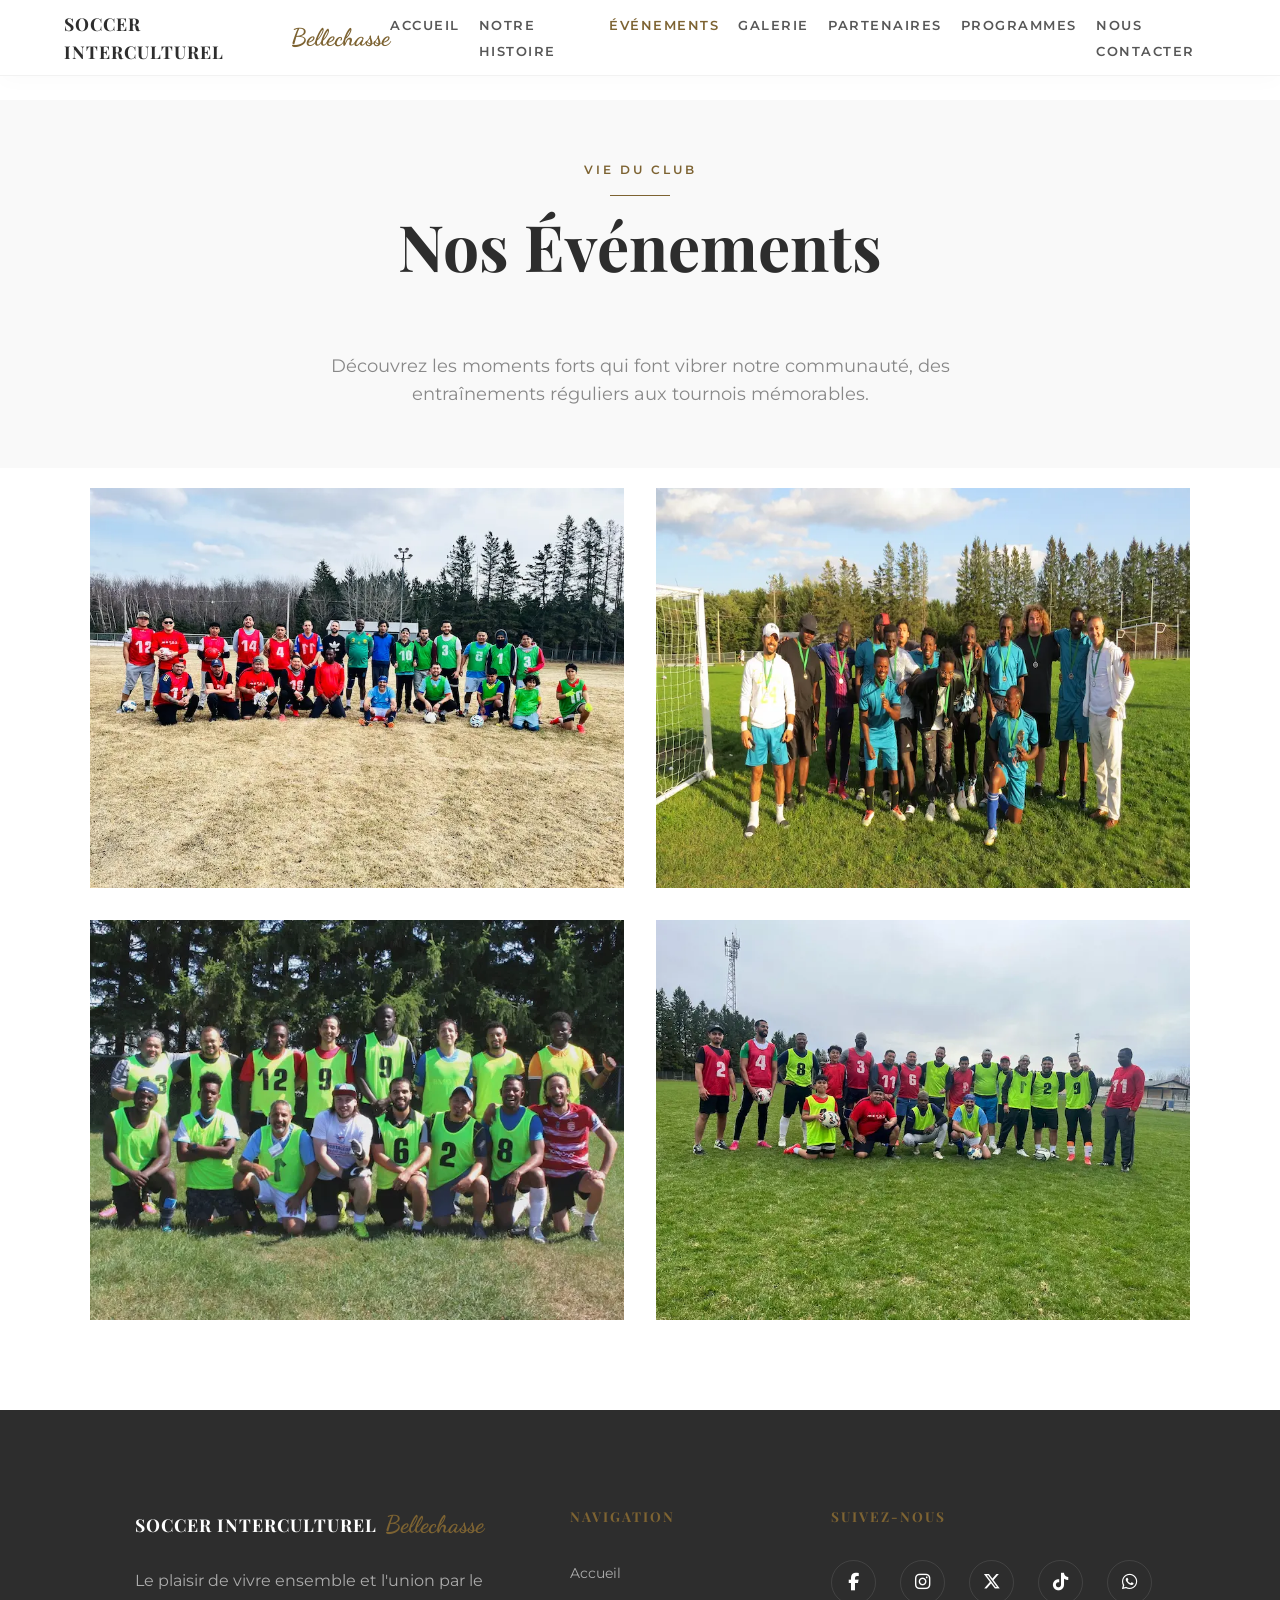
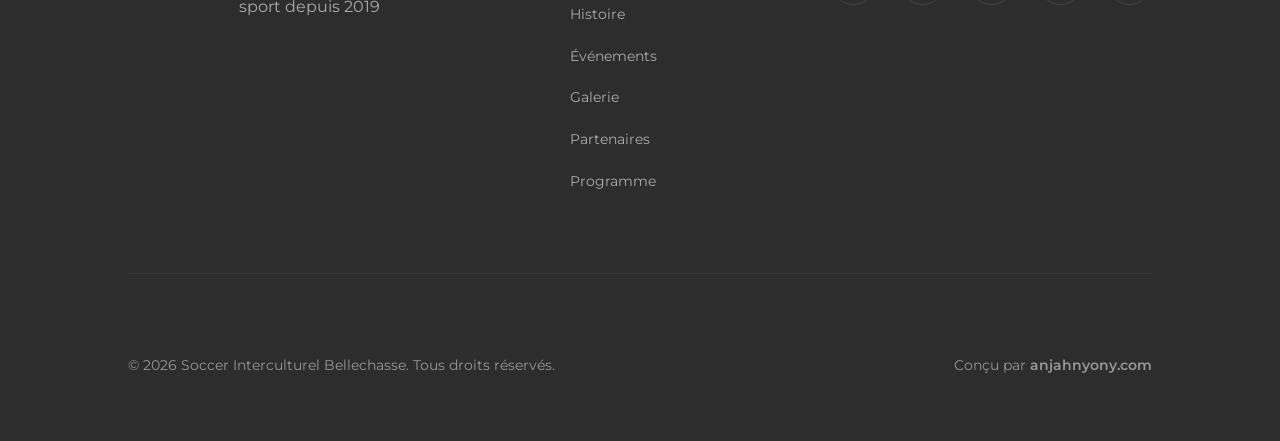
==== evenements.html @ e546a128 "everything is done" ====
<!DOCTYPE html>
<html lang="fr">

<head>
    <meta charset="UTF-8">
    <meta name="viewport" content="width=device-width, initial-scale=1.0">
    <title>Événements | Soccer Interculturel Bellechasse</title>
    <meta name="description" content="Découvrez les événements et la vie du club Soccer Interculturel Bellechasse. Matchs, tournois et rencontres communautaires.">
    
    <!-- Favicon -->
    <link rel="icon" href="./img/favicon-removebg-preview.png">

    <!-- Fonts -->
    <link rel="preconnect" href="https://fonts.googleapis.com">
    <link rel="preconnect" href="https://fonts.gstatic.com" crossorigin>
    <link href="https://fonts.googleapis.com/css2?family=Montserrat:wght@300;400;500;600&family=Playfair+Display:ital,wght@0,400;0,700;1,400&family=Dancing+Script:wght@700&display=swap" rel="stylesheet">

    <!-- CSS -->
    <link rel="stylesheet" href="style.css">
    
    <!-- Font Awesome -->
    <link rel="stylesheet" href="https://cdnjs.cloudflare.com/ajax/libs/font-awesome/6.5.1/css/all.min.css">
</head>

<body>
    <div class="menu-overlay" id="menu-overlay"></div>

    <!-- Navigation -->
    <nav id="navbar" class="scrolled"> <!-- Always scrolled style on subpages for readability -->
        <div class="logo">Soccer Interculturel <span class="logo-accent">Bellechasse</span></div>
        <div class="burger" id="burger" role="button" aria-label="Menu de navigation" aria-expanded="false" tabindex="0">
            <span></span>
            <span></span>
            <span></span>
        </div>
        <ul class="nav-links">
            <li><a href="index.html">Accueil</a></li>
            <li><a href="index.html#histoire">Notre Histoire</a></li>
            <li><a href="evenements.html" class="active">Événements</a></li>
            <li><a href="galerie.html">Galerie</a></li>
            <li><a href="index.html#partners">Partenaires</a></li>
            <li><a href="index.html#programme">Programmes</a></li>
            <li><a href="index.html#contact">Nous contacter</a></li>
        </ul>
    </nav>

    <main style="padding-top: 100px;">
        <!-- Page Header -->
        <header class="page-header" style="text-align: center; padding: 60px 7% 20px;">
            <span class="section-subtitle center">Vie du Club</span>
            <h1 class="section-title serif">Nos Événements</h1>
            <p class="section-description" style="margin: 0 auto 40px; max-width: 700px;">Découvrez les moments forts qui font vibrer notre communauté, des entraînements réguliers aux tournois mémorables.</p>
        </header>

        <!-- Section Événements -->
        <section id="evenements" class="events-section" style="padding-top: 20px;">
            <div class="events-grid">
                <div class="event-card">
                    <div class="event-img">
                        <img src="./img/evenement/IMG_1171.webp" alt="Entraînement au gymnase" width="400" height="267" loading="lazy">
                        <div class="event-overlay">
                            <div class="event-meta">
                                <span class="event-tag">Extérieur</span>
                                <span class="event-date">Été</span>
                            </div>
                            <h3 class="serif">Pratique Extérieure</h3>
                            <p>Nos séances d'entraînement intensives à l'extérieur pour garder le rythme durant la saison estivale.</p>
                        </div>
                    </div>
                </div>
                <div class="event-card">
                    <div class="event-img">
                        <img src="./img/evenement/IMG_0566.webp" alt="Tournoi local" width="400" height="267" loading="lazy">
                        <div class="event-overlay">
                            <div class="event-meta">
                                <span class="event-tag">Compétition</span>
                                <span class="event-date">Été</span>
                            </div>
                            <h3 class="serif">Matchs de Championnat</h3>
                            <p>L'adrénaline de la compétition sur les terrains de Saint-Anselme face aux meilleures équipes locales.</p>
                        </div>
                    </div>
                </div>
                <div class="event-card">
                    <div class="event-img">
                        <img src="./img/evenement/IMG_3381.webp" alt="Esprit d'équipe" width="400" height="267" loading="lazy">
                        <div class="event-overlay">
                            <div class="event-meta">
                                <span class="event-tag">Camaraderie</span>
                                <span class="event-date">Toute l'année</span>
                            </div>
                            <h3 class="serif">Force du Collectif</h3>
                            <p>Bien plus que du sport, c'est une histoire d'amitié qui se forge à chaque rencontre sur le terrain.</p>
                        </div>
                    </div>
                </div>
                <div class="event-card">
                    <div class="event-img">
                        <img src="./img/evenement/CENU7380.webp" alt="Match amical en extérieur" width="400" height="267" loading="lazy">
                        <div class="event-overlay">
                            <div class="event-meta">
                                <span class="event-tag">Dépassement</span>
                                <span class="event-date">Saison Régulière</span>
                            </div>
                            <h3 class="serif">Passion Extérieure</h3>
                            <p>Le plaisir de jouer sous le soleil et de performer ensemble pour les couleurs de Bellechasse.</p>
                        </div>
                    </div>
                </div>
            </div>
        </section>
    </main>

    <!-- Footer -->
    <footer class="main-footer">
        <div class="footer-grid">
            <div class="footer-brand">
                <div class="logo">Soccer Interculturel <span class="logo-accent">Bellechasse</span></div>
                <p>Le plaisir de vivre ensemble et l'union par le sport depuis 2019</p>
            </div>
            <div class="footer-links">
                <h3 class="footer-title">Navigation</h3>
                <ul>
                    <li><a href="index.html">Accueil</a></li>
                    <li><a href="index.html#histoire">Histoire</a></li>
                    <li><a href="evenements.html">Événements</a></li>
                    <li><a href="galerie.html">Galerie</a></li>
                    <li><a href="index.html#partners">Partenaires</a></li>
                    <li><a href="index.html#programme">Programme</a></li>
                </ul>
            </div>
            <div class="footer-social">
                <h3 class="footer-title">Suivez-nous</h3>
                <div class="social-icons">
                    <a href="#" aria-label="Suivre le club sur Facebook"><i class="fa-brands fa-facebook-f"></i></a>
                    <a href="#" aria-label="Suivre le club sur Instagram"><i class="fa-brands fa-instagram"></i></a>
                    <a href="#" aria-label="Suivre le club sur X (Twitter)"><i class="fa-brands fa-x-twitter"></i></a>
                    <a href="#" aria-label="Suivre le club sur TikTok"><i class="fa-brands fa-tiktok"></i></a>
                    <a href="#" aria-label="Suivre le club sur WhatsApp"><i class="fa-brands fa-whatsapp"></i></a>
                </div>
            </div>
        </div>
        <div class="footer-bottom">
            <p>&copy; 2026 Soccer Interculturel Bellechasse. Tous droits réservés.</p>
            <p>Conçu par <a href="https://anjahnyony.com" target="_blank">anjahnyony.com</a></p>
        </div>
    </footer>

    <script>
        const burger = document.getElementById('burger');
        const navLinks = document.querySelector('.nav-links');
        const menuOverlay = document.getElementById('menu-overlay');

        function toggleMenu() {
            const isActive = navLinks.classList.toggle('nav-active');
            burger.classList.toggle('toggle');
            menuOverlay.classList.toggle('active');
            burger.setAttribute('aria-expanded', isActive);
        }

        burger.addEventListener('click', toggleMenu);
        menuOverlay.addEventListener('click', toggleMenu);

        // Accessibility: Keyboard support for burger menu
        burger.addEventListener('keydown', function(e) {
            if (e.key === 'Enter' || e.key === ' ') {
                e.preventDefault();
                toggleMenu();
            }
        });
    </script>
</body>

</html>
---- style.css ----
/* Design System Soccer Interculturel Bellechasse - Design 3 (Minimaliste Premium) */

:root {
    --bg-color: #FFFFFF;
    --text-color: #2D2D2D;
    --accent-color: #4A90E2;
    /* Bleu acier */
    --accent-secondary: #7D6332;
    /* Doré profond pour accessibilité WCAG AA (5.7:1) */
    --sep-color: #F9F9F9;
    --glass-bg: rgba(255, 255, 255, 0.8);
    --font-serif: 'Playfair Display', serif;
    --font-sans: 'Montserrat', sans-serif;
    --font-accent: 'Dancing Script', cursive;
    --transition: all 0.5s cubic-bezier(0.165, 0.84, 0.44, 1);
    --shadow-premium: 0 15px 40px rgba(0, 0, 0, 0.1);
}

* {
    margin: 0;
    padding: 0;
    box-sizing: border-box;
}

html {
    scroll-behavior: smooth;
    font-size: 16px; /* Base size */
    overflow-x: hidden;
    max-width: 100%;
}

@media screen and (min-width: 1600px) {
    html {
        font-size: 19px; /* Enhanced Desktop */
    }
}

@media screen and (min-width: 2000px) {
    html {
        font-size: 21px; /* 2K / High-res screens */
    }
}

@media screen and (min-width: 2560px) {
    html {
        font-size: 24px; /* 4k and Ultra-wide */
    }
}

body {
    background-color: var(--bg-color);
    color: var(--text-color);
    font-family: var(--font-sans);
    line-height: 1.6;
    overflow-x: hidden;
    max-width: 100%;
    width: 100%;
}

h1,
h2,
h3,
.serif {
    font-family: var(--font-serif);
    font-weight: 700;
}

a {
    text-decoration: none;
    color: inherit;
    transition: var(--transition);
}

ul {
    list-style: none;
}

/* Navigation */
nav {
    position: fixed;
    top: 0;
    width: 100%;
    z-index: 1000;
    background: var(--glass-bg);
    backdrop-filter: blur(10px);
    -webkit-backdrop-filter: blur(10px);
    border-bottom: 1px solid rgba(0, 0, 0, 0.05);
    padding: clamp(0.8rem, 2vh, 1.5rem) 5%;
    display: flex;
    justify-content: space-between;
    align-items: center;
    transition: var(--transition);
}

nav.scrolled {
    padding: 0.6rem 5%;
    box-shadow: 0 5px 20px rgba(0, 0, 0, 0.02);
}

.logo {
    font-family: var(--font-serif);
    font-size: 1.1rem;
    letter-spacing: 1px;
    text-transform: uppercase;
    font-weight: 700;
    display: flex;
    align-items: center;
    gap: 0.5rem;
}

.logo-accent {
    font-family: var(--font-accent);
    text-transform: none;
    color: var(--accent-secondary);
    font-size: 1.5rem;
    letter-spacing: 0;
}

.nav-links {
    display: flex;
    gap: 1.2rem;
}

.mobile-socials {
    display: none;
    /* Hidden by default, shown in mobile drawer */
}

.menu-overlay {
    position: fixed;
    top: 0;
    left: 0;
    width: 100%;
    height: 100%;
    background: rgba(0, 0, 0, 0.4);
    backdrop-filter: blur(4px);
    z-index: 999;
    opacity: 0;
    pointer-events: none;
    transition: var(--transition);
}

.menu-overlay.active {
    opacity: 1;
    pointer-events: auto;
}

.nav-links a {
    font-size: 0.8rem;
    text-transform: uppercase;
    letter-spacing: 1.5px;
    font-weight: 600;
    opacity: 0.8;
}

.nav-links a:hover, .nav-links a.active {
    opacity: 1;
    color: var(--accent-secondary);
}

/* Page Header for Subpages */
.page-header {
    background: var(--sep-color);
    padding: 120px 7% 60px;
    text-align: center;
}

/* Burger Menu */
.burger {
    display: none;
    cursor: pointer;
    z-index: 1001;
}

.burger span {
    display: block;
    width: 25px;
    height: 2px;
    margin: 5px;
    background-color: var(--text-color);
    transition: var(--transition);
}

/* Open Burger Animation */
.burger.toggle span:nth-child(1) {
    transform: rotate(-45deg) translate(-5px, 5px);
}

.burger.toggle span:nth-child(2) {
    opacity: 0;
}

.burger.toggle span:nth-child(3) {
    transform: rotate(45deg) translate(-5px, -5px);
}

/* Hero Split Section */
.hero-split {
    height: 100vh;
    display: flex;
    align-items: center;
    background-color: var(--bg-color);
    padding: 0;
    overflow: hidden;
}

.hero-left {
    flex: 0.8;
    /* Réduit pour laisser plus de place à l'image */
    padding: 0 5% 0 10%;
    display: flex;
    flex-direction: column;
    justify-content: center;
}

.hero-subtitle {
    display: block;
    font-size: 0.9rem;
    text-transform: uppercase;
    letter-spacing: 5px;
    color: var(--accent-secondary);
    margin-bottom: 1.5rem;
    font-weight: 600;
}

.hero-left h1 {
    font-size: clamp(2.5rem, 6vw, 5rem);
    line-height: 1.1;
    margin-bottom: 2rem;
    color: var(--text-color);
    animation: fadeInUp 1s ease forwards;
}

.hero-left p {
    font-size: clamp(1rem, 1.5vw, 1.3rem);
    color: #666;
    margin-bottom: 3rem;
    max-width: 550px;
    line-height: 1.8;
}

.hero-actions {
    display: flex;
    gap: 1.5rem;
}

.hero-right {
    flex: 1.5;
    /* Élargi pour montrer tout le groupe */
    width: 100%;
    position: relative;
    /* Suppression du clip-path pour ne plus couper les personnes à gauche */
}

.hero-image-wrapper {
    width: 100%;
    height: 100%;
}

.hero-image-wrapper img {
    width: 100%;
    height: 100%;
    object-fit: cover;
    object-position: center;
    /* Centrage pour garder le groupe au milieu */
}

/* Button Styles */
.btn-dark {
    display: inline-block;
    padding: 0.9rem 1.8rem;
    background: var(--text-color);
    color: white;
    text-transform: uppercase;
    letter-spacing: 1.5px;
    font-size: 0.7rem;
    font-weight: 700;
    transition: var(--transition);
}

.btn-dark:hover {
    background: var(--accent-color);
}

.btn-outline {
    display: inline-block;
    padding: 0.9rem 1.8rem;
    border: 1px solid #ddd;
    color: var(--text-color);
    text-transform: uppercase;
    letter-spacing: 1.5px;
    font-size: 0.7rem;
    font-weight: 700;
    transition: var(--transition);
}

.btn-outline:hover {
    border-color: var(--text-color);
    background: var(--sep-color);
}

/* Sections Common */
section {
    padding: clamp(60px, 10vh, 120px) 7%;
}

.section-title {
    font-size: clamp(2.2rem, 5vw, 4.5rem);
    margin-bottom: clamp(2.5rem, 6vh, 5rem);
    text-align: center;
    position: relative;
}

.section-title::after {
    content: '';
    position: absolute;
    /* bottom: -15px; */
    left: 50%;
    transform: translateX(-50%);
    width: 60px;
    height: 1px;
    background: var(--accent-secondary);
}

/* Story Section */
.story-grid {
    display: grid;
    grid-template-columns: 1fr 1.2fr;
    gap: 6rem;
    align-items: center;
}

.story-img-wrapper {
    position: relative;
    margin-bottom: 2rem;
}

.story-img-wrapper img {
    width: 100%;
    height: auto;
    display: block;
    box-shadow: 30px 30px 0 var(--sep-color);
    transition: var(--transition);
}

.story-img-wrapper:hover img:not(.founder-img) {
    transform: translate(10px, 10px);
    box-shadow: 15px 15px 0 var(--accent-secondary);
}

.founder-card {
    position: relative;
    width: 100%;
    max-width: 350px;
    background: var(--sep-color);
    padding: 1.5rem;
    display: flex;
    align-items: center;
    gap: 1.5rem;
    box-shadow: var(--shadow-premium);
    z-index: 10;
    transition: var(--transition);
}

.founder-card:hover {
    transform: translateX(10px);
}

.founder-img {
    width: 80px;
    height: 80px;
    object-fit: cover;
    display: block;
    border-radius: 4px;
}

.founder-info {
    text-align: left;
}

.founder-name {
    font-family: var(--font-serif);
    font-size: 1rem;
    font-weight: 700;
    color: var(--text-color);
    display: block;
    margin-bottom: 0.2rem;
}

.founder-title {
    font-size: 0.7rem;
    text-transform: uppercase;
    letter-spacing: 1px;
    color: var(--accent-secondary);
}

.since-badge {
    position: absolute;
    top: -20px;
    right: -20px;
    background: var(--text-color);
    color: white;
    padding: 1rem 1.5rem;
    font-family: var(--font-serif);
    font-size: 1rem;
    font-weight: 700;
    z-index: 2;
    box-shadow: var(--shadow-premium);
}

.section-subtitle {
    display: block;
    font-size: 0.75rem;
    text-transform: uppercase;
    letter-spacing: 3px;
    color: var(--accent-secondary);
    margin-bottom: 1rem;
    font-weight: 600;
}

.story-right h2 {
    font-size: clamp(2.5rem, 4vw, 4rem);
    margin-bottom: 2rem;
    line-height: 1.2;
}

.story-text p {
    font-size: clamp(1.05rem, 1.2vw, 1.25rem);
    margin-bottom: 1.5rem;
    color: #666;
    line-height: 1.8;
}

.highlights-grid {
    display: grid;
    grid-template-columns: repeat(3, 1fr);
    gap: 3rem;
    margin-top: 4rem;
    padding-top: 3rem;
    border-top: 1px solid #eee;
}

.highlight-item {
    display: flex;
    flex-direction: column;
}

.highlight-item .number {
    font-family: var(--font-serif);
    font-size: 3rem;
    line-height: 1;
    color: var(--text-color);
    margin-bottom: 0.5rem;
}

.highlight-item .label {
    font-size: 0.85rem;
    text-transform: uppercase;
    letter-spacing: 2px;
    font-weight: 600;
    color: #999;
}

/* Events Section */
.events-section {
    background-color: var(--bg-color);
}

.events-grid {
    display: grid;
    grid-template-columns: repeat(2, 1fr);
    gap: 2rem;
}

.event-card {
    position: relative;
    overflow: hidden;
    height: 400px;
    background: var(--sep-color);
}

.event-img {
    width: 100%;
    height: 100%;
    position: relative;
}

.event-img img {
    width: 100%;
    height: 100%;
    object-fit: cover;
    transition: var(--transition);
}

.event-overlay {
    position: absolute;
    bottom: 0;
    left: 0;
    width: 100%;
    padding: 3rem 2rem 2rem;
    background: linear-gradient(to top, rgba(0, 0, 0, 0.8) 0%, rgba(0, 0, 0, 0.4) 60%, transparent 100%);
    color: white;
    transform: translateY(20px);
    opacity: 0;
    transition: var(--transition);
    pointer-events: none;
}

.event-card:hover img {
    transform: scale(1.1);
}

.event-card:hover .event-overlay {
    transform: translateY(0);
    opacity: 1;
}

.event-meta {
    margin-bottom: 1rem;
    display: flex;
    gap: 1rem;
}

.event-tag {
    font-size: 0.8rem;
    text-transform: uppercase;
    letter-spacing: 1px;
    background: var(--accent-secondary);
    color: white;
    padding: 0.2rem 0.8rem;
    font-weight: 600;
}

.event-date {
    font-size: 0.8rem;
    text-transform: uppercase;
    letter-spacing: 1px;
    opacity: 0.8;
}

.event-overlay h3 {
    font-size: 1.8rem;
    margin-bottom: 0.5rem;
}

.event-overlay p {
    font-size: 0.95rem;
    opacity: 0.8;
    line-height: 1.4;
    max-width: 400px;
}

/* Gallery Section */
.gallery-section {
    background-color: var(--bg-color);
    padding-bottom: 120px;
}

.gallery-header {
    text-align: center;
    margin-bottom: 5rem;
}

.section-subtitle.center {
    text-align: center;
}

.section-description {
    max-width: 600px;
    margin: -3rem auto 0;
    color: #888;
    font-size: 1.1rem;
}

.gallery-grid {
    column-count: 4;
    column-gap: 1.5rem;
    width: 100%;
}

.gallery-item {
    break-inside: avoid;
    margin-bottom: 1.5rem;
    position: relative;
    overflow: hidden;
    background: var(--sep-color);
    cursor: pointer;
}

/* Remove fixed spans since columns handle flow */
.gallery-item.w-2, .gallery-item.h-2 { grid-column: auto; grid-row: auto; }

.gallery-item img {
    width: 100%;
    height: auto;
    display: block;
    transition: transform 0.8s cubic-bezier(0.165, 0.84, 0.44, 1);
}

.item-overlay {
    position: absolute;
    top: 0;
    left: 0;
    width: 100%;
    height: 100%;
    background: rgba(45, 45, 45, 0.4);
    display: flex;
    align-items: center;
    justify-content: center;
    opacity: 0;
    transition: var(--transition);
    backdrop-filter: blur(2px);
}

.item-cat {
    color: white;
    font-size: 0.8rem;
    text-transform: uppercase;
    letter-spacing: 3px;
    border-top: 1px solid white;
    border-bottom: 1px solid white;
    padding: 8px 15px;
    transform: translateY(20px);
    transition: var(--transition);
}

.gallery-item:hover img {
    transform: scale(1.1);
}

.gallery-item:hover .item-overlay {
    opacity: 1;
}

.gallery-item:hover .item-cat {
    transform: translateY(0);
}

@media (max-width: 1024px) {
    .gallery-grid {
        column-count: 3;
    }
}

@media (max-width: 768px) {
    .gallery-grid {
        column-count: 2;
        column-gap: 1rem;
    }
    
    .gallery-item {
        margin-bottom: 1rem;
    }
    
    .founder-card {
        width: 140px;
        left: -15px;
    }
}

/* Program Section */
.program-section {
    background-color: var(--sep-color);
}

.program-tabs {
    display: flex;
    justify-content: center;
    gap: 2rem;
    margin-bottom: 4rem;
}

.tab-btn {
    background: none;
    border: none;
    font-family: var(--font-sans);
    font-size: 0.9rem;
    text-transform: uppercase;
    letter-spacing: 2px;
    font-weight: 600;
    padding: 1rem 2rem;
    cursor: pointer;
    position: relative;
    opacity: 0.5;
    transition: var(--transition);
}

.tab-btn.active {
    opacity: 1;
    color: var(--accent-color);
}

.tab-btn::after {
    content: '';
    position: absolute;
    bottom: 0;
    left: 50%;
    width: 0;
    height: 2px;
    background: var(--accent-color);
    transition: var(--transition);
    transform: translateX(-50%);
}

.tab-btn.active::after {
    width: 40px;
}

.season-content {
    display: none;
    animation: fadeIn 0.8s ease forwards;
}

.season-content.active {
    display: block;
}

@keyframes fadeIn {
    from {
        opacity: 0;
        transform: translateY(10px);
    }

    to {
        opacity: 1;
        transform: translateY(0);
    }
}

.badge.extreme {
    background: #fff0f0;
    color: #e24a4a;
}

/* Calendar Section (Keep existing row layout) */
.calendar-list {
    max-width: 70rem;
    margin: 0 auto;
    background: white;
    padding: 0 3rem;
    box-shadow: 0 10px 30px rgba(0, 0, 0, 0.03);
}

.calendar-row {
    display: flex;
    justify-content: space-between;
    align-items: center;
    padding: 2.5rem 0;
    border-bottom: 1px solid #eee;
    transition: var(--transition);
}

.calendar-row:hover {
    padding-left: 1rem;
    padding-right: 1rem;
    background: var(--sep-color);
}

.match-date {
    font-weight: 700;
    font-size: 0.9rem;
    letter-spacing: 1px;
    width: auto;
    min-width: 12rem;
    padding-right: 1rem;
}

.match-location {
    flex: 1;
    color: #666;
    font-size: 0.95rem;
    padding-right: 2rem;
}

.match-type {
    font-family: var(--font-serif);
    font-style: italic;
    margin: 0 2rem;
}

.badge {
    font-size: 0.8rem;
    text-transform: uppercase;
    letter-spacing: 1px;
    padding: 0.4rem 1rem;
    border-radius: 50px;
    font-weight: 600;
}

.badge.upcoming {
    background: #eef6ff;
    color: var(--accent-color);
}

.badge.victory {
    background: #f0f7ed;
    color: #67b045;
}

/* Partners Section */
.partners-section {
    background-color: var(--bg-color);
    padding: 100px 0;
    overflow: hidden;
}

.partners-grid-scroll {
    width: 100%;
    margin: 4rem 0;
    overflow: hidden;
    position: relative;
}

.partners-grid-scroll::before,
.partners-grid-scroll::after {
    content: "";
    height: 100%;
    position: absolute;
    width: 15%;
    z-index: 2;
}

.partners-grid-scroll::before {
    left: 0;
    background: linear-gradient(to right, var(--bg-color) 0%, transparent 100%);
}

.partners-grid-scroll::after {
    right: 0;
    background: linear-gradient(to left, var(--bg-color) 0%, transparent 100%);
}

.partners-track {
    display: flex;
    width: calc(250px * 9);
    animation: scrollLogos 30s linear infinite;
}

.partner-logo {
    width: 250px;
    display: flex;
    align-items: center;
    justify-content: center;
    padding: 0 40px;
}

.partner-logo img {
    max-width: 100%;
    height: auto;
    filter: grayscale(100%);
    opacity: 0.5;
    transition: var(--transition);
}

.partner-logo:hover img {
    filter: grayscale(0%);
    opacity: 1;
}

.partner-cta {
    text-align: center;
    font-size: 0.9rem;
    color: #888;
}

.partner-cta a {
    color: var(--accent-secondary);
    font-weight: 600;
    text-decoration: underline;
}

@keyframes scrollLogos {
    0% { transform: translateX(0); }
    100% { transform: translateX(calc(-250px * 6)); }
}

@media (max-width: 768px) {
    .partner-logo {
        width: 180px;
        padding: 0 20px;
    }
    .partners-track {
        width: calc(180px * 9);
        animation: scrollLogosSmall 20s linear infinite;
    }
    @keyframes scrollLogosSmall {
        0% { transform: translateX(0); }
        100% { transform: translateX(calc(-180px * 6)); }
    }
}

/* Contact Section */
.contact-container {
    display: grid;
    grid-template-columns: 1.8fr 1fr;
    gap: 6rem;
    max-width: 75rem;
    margin: 0 auto;
}

.contact-form {
    display: flex;
    flex-direction: column;
    gap: 2.5rem;
}

.form-row {
    display: grid;
    grid-template-columns: repeat(2, 1fr);
    gap: 4rem;
}

.form-group {
    display: flex;
    flex-direction: column;
    gap: 0.8rem;
    position: relative;
}

.form-group label {
    font-size: 0.85rem;
    text-transform: uppercase;
    letter-spacing: 2px;
    font-weight: 700;
    color: var(--text-color);
    opacity: 0.8;
}

input,
textarea {
    width: 100%;
    padding: 1rem 0;
    border: none;
    border-bottom: 1.5px solid #eee;
    background: transparent;
    font-family: inherit;
    font-size: 1rem;
    outline: none;
    transition: var(--transition);
}

input:focus,
textarea:focus {
    border-color: var(--accent-secondary);
}

input::placeholder,
textarea::placeholder {
    color: #bbb;
    font-size: 0.9rem;
}

.btn-submit-premium {
    align-self: flex-start;
    background: var(--text-color);
    color: white;
    border: none;
    padding: 1.2rem 3rem;
    font-family: inherit;
    text-transform: uppercase;
    letter-spacing: 3px;
    font-weight: 700;
    cursor: pointer;
    font-size: 0.85rem;
    display: flex;
    align-items: center;
    gap: 1.5rem;
    transition: var(--transition);
    border-radius: 4px;
}

.btn-submit-premium:hover {
    background: var(--accent-color);
    transform: translateY(-5px);
    box-shadow: 0 10px 30px rgba(0, 0, 0, 0.1);
}

.btn-submit-premium .arrow-icon {
    font-style: normal;
    transition: var(--transition);
}

.btn-submit-premium:hover .arrow-icon {
    transform: translateX(8px);
}

.contact-details {
    display: flex;
    flex-direction: column;
    gap: 3rem;
}

.detail-item h4 {
    text-transform: uppercase;
    font-size: 0.75rem;
    letter-spacing: 2px;
    color: #999;
    margin-bottom: 0.5rem;
}

.detail-item p {
    font-family: var(--font-serif);
    font-size: 1.4rem;
}

.map-container {
    margin-top: 2rem;
    width: 100%;
    transition: var(--transition);
}

.map-container iframe {
    border-radius: 8px;
    box-shadow: 0 10px 30px rgba(0, 0, 0, 0.05);
}

/* Footer Premium */
.main-footer {
    background-color: var(--text-color);
    color: white;
    padding: 6rem 10% 4rem;
}

.footer-grid {
    display: grid;
    grid-template-columns: 2fr 1fr 1fr;
    gap: 5rem;
    margin-bottom: 5rem;
    border-bottom: 1px solid rgba(255, 255, 255, 0.05);
    padding-bottom: 5rem;
}

.footer-brand .logo {
    color: white;
    margin-bottom: 1.5rem;
    justify-content: center;
}

.footer-brand p {
    max-width: 350px;
    opacity: 0.6;
    line-height: 1.6;
    margin: 0 auto 1.5rem;
    text-align: center;
}

.footer-title {
    text-transform: uppercase;
    font-size: 0.85rem;
    letter-spacing: 2px;
    color: var(--accent-secondary);
    margin-bottom: 2rem;
}

.footer-links ul {
    display: flex;
    flex-direction: column;
    gap: 1rem;
}

.footer-links a {
    opacity: 0.6;
    font-size: 0.9rem;
}

.footer-links a:hover {
    opacity: 1;
    color: var(--accent-secondary);
    padding-left: 5px;
}

.social-icons {
    display: flex;
    gap: 1.5rem;
}

.social-icons a {
    width: 45px;
    height: 45px;
    display: flex;
    align-items: center;
    justify-content: center;
    border: 1px solid rgba(255, 255, 255, 0.1);
    border-radius: 50%;
    /* Arrondi pour un look plus moderne */
    font-size: 1.1rem;
    /* Agrandit l'icône */
    transition: var(--transition);
}

.social-icons a:hover {
    background: var(--accent-secondary);
    /* Utilise la couleur d'accent au hover */
    color: white;
    border-color: var(--accent-secondary);
    transform: translateY(-5px);
}

.footer-bottom {
    display: flex;
    justify-content: space-between;
    align-items: center;
    font-size: 0.9rem;
    opacity: 0.5;
}

.footer-bottom p {
    margin: 0;
}

.footer-bottom a {
    color: white;
    font-weight: 600;
}

/* Animations */
@keyframes fadeInUp {
    from {
        opacity: 0;
        transform: translateY(30px);
    }

    to {
        opacity: 1;
        transform: translateY(0);
    }
}

/* Responsive Pass */
@media (max-width: 1200px) {
    .nav-links {
        gap: 1rem;
    }
    
    .nav-links a {
        font-size: 0.65rem;
    }
    
    .story-grid {
        gap: 3rem;
    }
}

@media (max-width: 1080px) {
    /* Trigger Mobile Menu Earlier */
    .burger { display: block; }
    
    .nav-links {
        position: fixed;
        right: 0;
        top: 0;
        height: 100vh;
        width: 80%;
        max-width: 350px;
        background-color: var(--bg-color);
        display: flex;
        flex-direction: column;
        align-items: flex-start;
        justify-content: center;
        padding-left: 10%;
        gap: 2rem;
        transform: translateX(100%);
        transition: var(--transition);
        z-index: 1000;
        box-shadow: -10px 0 50px rgba(0, 0, 0, 0.1);
    }
    
    .nav-links.nav-active { transform: translateX(0); }
    
    .nav-links a {
        font-size: 1.5rem;
        font-family: var(--font-serif);
        opacity: 1;
    }
    
    .mobile-socials { display: flex; gap: 1rem; margin-top: 1rem; border-top: 1px solid #eee; width: 80%; padding-top: 1rem; }

    .hero-split {
        flex-direction: column-reverse;
        height: auto;
        padding-top: 70px; /* Espace pour le header fixe */
    }

    .hero-left {
        padding: 50px 5% 80px;
        text-align: center;
    }
    
    .hero-left p { margin: 0 auto 2rem; }
    .hero-actions { justify-content: center; }

    .hero-right {
        width: 100%;
        height: 50vh;
        min-height: 350px;
    }

    .events-grid {
        grid-template-columns: repeat(2, 1fr);
    }
    
    .event-overlay {
        opacity: 1;
        transform: translateY(0);
        pointer-events: auto;
        background: linear-gradient(to top, rgba(0, 0, 0, 0.9) 0%, rgba(0, 0, 0, 0.4) 70%, transparent 100%);
    }
}

@media (max-width: 900px) {
    .story-grid {
        grid-template-columns: 1fr;
    }
    
    .gallery-grid {
        column-count: 3;
    }
}

@media (max-width: 768px) {
    section { padding: 60px 5%; }
    
    .events-grid { grid-template-columns: 1fr; }
    
    .contact-container {
        grid-template-columns: 1fr;
        gap: 3rem;
    }
    
    .form-row { grid-template-columns: 1fr; gap: 1.5rem; }
    
    .footer-grid { grid-template-columns: 1fr; text-align: center; gap: 3rem; }
    .footer-brand p { margin: 0 auto; }
    .footer-links ul { align-items: center; }
    .social-icons { justify-content: center; }
}

@media (max-width: 600px) {
    .highlights-grid {
        grid-template-columns: 1fr;
    }
    
    .gallery-grid {
        column-count: 2;
        column-gap: 0.8rem;
    }
    
    .gallery-item {
        margin-bottom: 0.8rem;
    }
}

@media (max-width: 480px) {
    .hero-left h1 {
        font-size: 2.2rem;
    }

    .section-title {
        font-size: 2rem;
    }

    .footer-bottom {
        flex-direction: column;
        text-align: center;
        gap: 1.5rem;
    }

    .calendar-row {
        flex-direction: column;
        align-items: flex-start;
        gap: 0.8rem;
        padding: 1.5rem;
    }

    .match-date {
        width: 100%;
        font-size: 1.1rem;
        color: var(--accent-secondary);
    }
    
    .match-location, .match-type {
        width: 100%;
        margin: 0;
    }
    
    .calendar-row .badge {
        align-self: flex-start;
        margin-top: 0.5rem;
    }

    .program-tabs {
        flex-direction: column;
        width: 100%;
    }

    .tab-btn {
        width: 100%;
        text-align: center;
    }

    .highlights-grid {
        grid-template-columns: repeat(2, 1fr);
        gap: 2rem;
    }

    .highlight-item {
        align-items: center;
    }

    .founder-card {
        bottom: -20px;
        left: 0px;
        width: 150px;
    }

    .logo {
        flex-direction: column;
        align-items: flex-start;
        gap: 0;
        line-height: 1;
    }

    .logo-accent {
        font-size: 1.2rem;
    }
}

/* Popups */
.popup-overlay {
    position: fixed;
    top: 0;
    left: 0;
    width: 100%;
    height: 100%;
    background: rgba(0, 0, 0, 0.6);
    backdrop-filter: blur(8px);
    -webkit-backdrop-filter: blur(8px);
    display: flex;
    align-items: center;
    justify-content: center;
    z-index: 2000;
    opacity: 0;
    pointer-events: none;
    transition: var(--transition);
}

.popup-overlay.active {
    opacity: 1;
    pointer-events: auto;
}

.popup-content {
    background: white;
    padding: 3.5rem;
    max-width: 500px;
    width: 90%;
    text-align: center;
    border-radius: 4px;
    box-shadow: 0 25px 60px rgba(0, 0, 0, 0.2);
    transform: scale(0.9) translateY(20px);
    transition: var(--transition);
}

.popup-overlay.active .popup-content {
    transform: scale(1) translateY(0);
}

.popup-icon {
    width: 80px;
    height: 80px;
    background: #f0f7ed;
    color: #67b045;
    border-radius: 50%;
    display: flex;
    align-items: center;
    justify-content: center;
    font-size: 2rem;
    margin: 0 auto 2rem;
}

.popup-content h3 {
    font-size: 2rem;
    margin-bottom: 1rem;
    color: var(--text-color);
}

.popup-content p {
    color: #666;
    margin-bottom: 2.5rem;
    line-height: 1.6;
}

.popup-content .btn-dark {
    width: 100%;
    cursor: pointer;
    border: none;
}

@media (max-width: 768px) {
    .popup-content {
        padding: 2.5rem 1.5rem;
    }
}

/* Lightbox Premium */
.lightbox {
    position: fixed;
    top: 0;
    left: 0;
    width: 100%;
    height: 100%;
    background: rgba(0, 0, 0, 0.95);
    z-index: 3000;
    display: none;
    align-items: center;
    justify-content: center;
    cursor: zoom-out;
    opacity: 0;
    transition: opacity 0.4s ease;
    backdrop-filter: blur(10px);
}

.lightbox.active {
    display: flex;
    opacity: 1;
}

.lightbox-content {
    max-width: 90%;
    max-height: 85vh;
    box-shadow: 0 0 50px rgba(0, 0, 0, 0.5);
    transform: scale(0.9);
    transition: transform 0.4s cubic-bezier(0.165, 0.84, 0.44, 1);
}

.lightbox.active .lightbox-content {
    transform: scale(1);
}

.lightbox-close {
    position: absolute;
    top: 30px;
    right: 30px;
    color: white;
    font-size: 2rem;
    cursor: pointer;
    transition: var(--transition);
    width: 50px;
    height: 50px;
    display: flex;
    align-items: center;
    justify-content: center;
    background: rgba(255, 255, 255, 0.1);
    border-radius: 50%;
}

.lightbox-close:hover {
    background: var(--accent-secondary);
    transform: rotate(90deg);
}
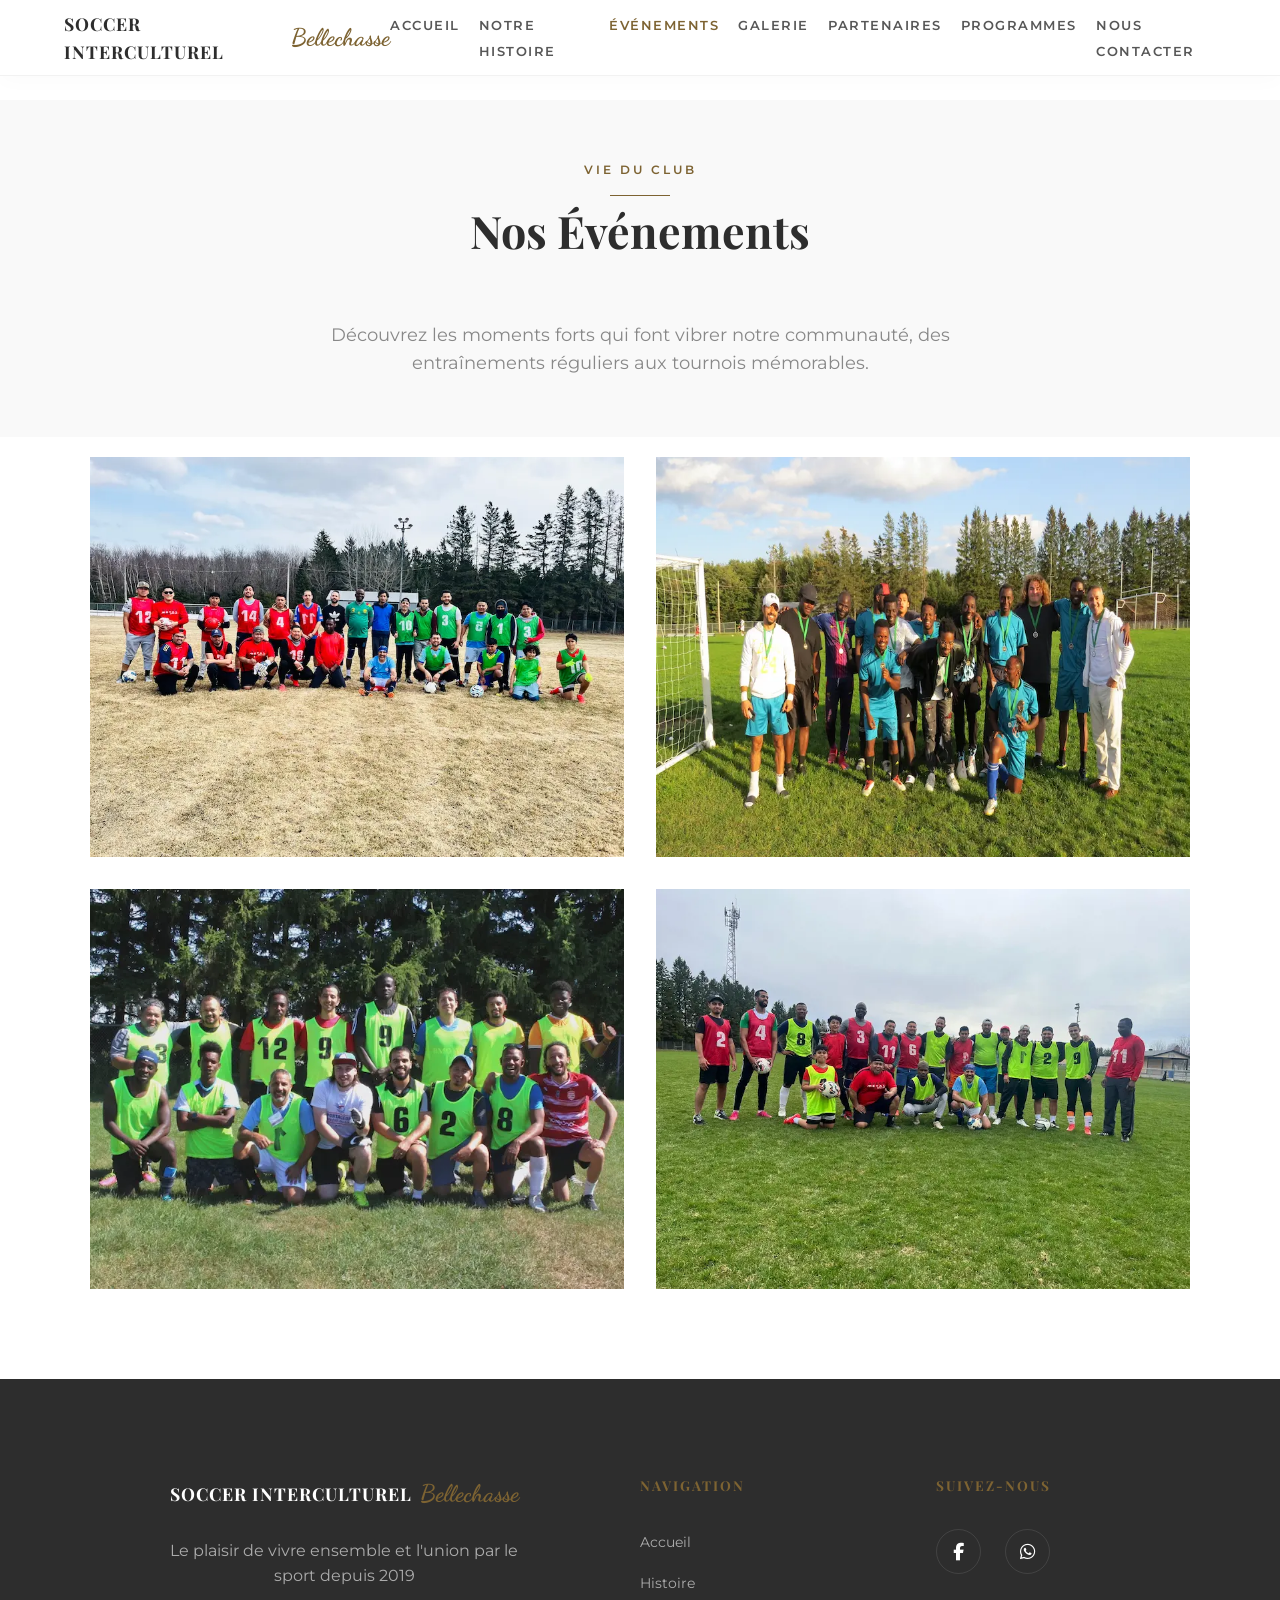
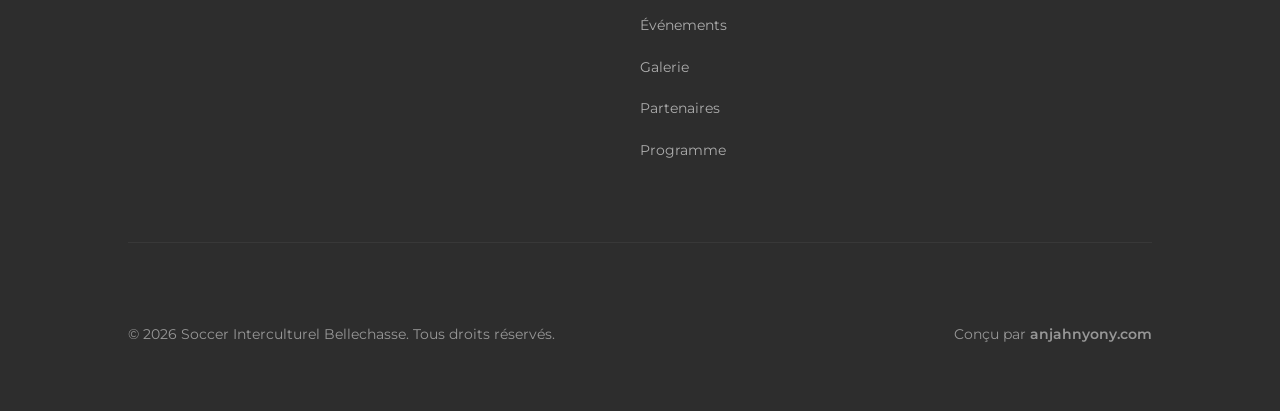
==== commit a9d4eaa4: "preview 2" ====
--- a/evenements.html
+++ b/evenements.html
@@ -41,6 +41,10 @@
             <li><a href="index.html#partners">Partenaires</a></li>
             <li><a href="index.html#programme">Programmes</a></li>
             <li><a href="index.html#contact">Nous contacter</a></li>
+            <li class="mobile-socials">
+                <a href="https://www.facebook.com/share/g/1BbeRjiNof/?mibextid=wwXIfr" aria-label="Facebook du club" target="_blank" rel="noopener"><i class="fa-brands fa-facebook-f"></i></a>
+                <a href="https://chat.whatsapp.com/ITBcCczR1BU3wg0SWKI2sk?mode=gi_t" aria-label="WhatsApp du club" target="_blank" rel="noopener"><i class="fa-brands fa-whatsapp"></i></a>
+            </li>
         </ul>
     </nav>
 
@@ -132,11 +136,8 @@
             <div class="footer-social">
                 <h3 class="footer-title">Suivez-nous</h3>
                 <div class="social-icons">
-                    <a href="#" aria-label="Suivre le club sur Facebook"><i class="fa-brands fa-facebook-f"></i></a>
-                    <a href="#" aria-label="Suivre le club sur Instagram"><i class="fa-brands fa-instagram"></i></a>
-                    <a href="#" aria-label="Suivre le club sur X (Twitter)"><i class="fa-brands fa-x-twitter"></i></a>
-                    <a href="#" aria-label="Suivre le club sur TikTok"><i class="fa-brands fa-tiktok"></i></a>
-                    <a href="#" aria-label="Suivre le club sur WhatsApp"><i class="fa-brands fa-whatsapp"></i></a>
+                    <a href="https://www.facebook.com/share/g/1BbeRjiNof/?mibextid=wwXIfr" aria-label="Suivre le club sur Facebook" target="_blank" rel="noopener"><i class="fa-brands fa-facebook-f"></i></a>
+                    <a href="https://chat.whatsapp.com/ITBcCczR1BU3wg0SWKI2sk?mode=gi_t" aria-label="Suivre le club sur WhatsApp" target="_blank" rel="noopener"><i class="fa-brands fa-whatsapp"></i></a>
                 </div>
             </div>
         </div>
--- a/style.css
+++ b/style.css
@@ -224,7 +224,7 @@
 }
 
 .hero-left h1 {
-    font-size: clamp(2.5rem, 6vw, 5rem);
+    font-size: clamp(2rem, 4vw, 3.5rem);
     line-height: 1.1;
     margin-bottom: 2rem;
     color: var(--text-color);
@@ -232,7 +232,7 @@
 }
 
 .hero-left p {
-    font-size: clamp(1rem, 1.5vw, 1.3rem);
+    font-size: clamp(1rem, 1.2vw, 1.15rem);
     color: #666;
     margin-bottom: 3rem;
     max-width: 550px;
@@ -305,8 +305,8 @@
 }
 
 .section-title {
-    font-size: clamp(2.2rem, 5vw, 4.5rem);
-    margin-bottom: clamp(2.5rem, 6vh, 5rem);
+    font-size: clamp(1.8rem, 3.5vw, 3rem);
+    margin-bottom: clamp(2.5rem, 6vh, 4rem);
     text-align: center;
     position: relative;
 }
@@ -419,13 +419,13 @@
 }
 
 .story-right h2 {
-    font-size: clamp(2.5rem, 4vw, 4rem);
+    font-size: clamp(1.8rem, 3vw, 2.8rem);
     margin-bottom: 2rem;
     line-height: 1.2;
 }
 
 .story-text p {
-    font-size: clamp(1.05rem, 1.2vw, 1.25rem);
+    font-size: clamp(1rem, 1vw + 0.5rem, 1.1rem);
     margin-bottom: 1.5rem;
     color: #666;
     line-height: 1.8;
